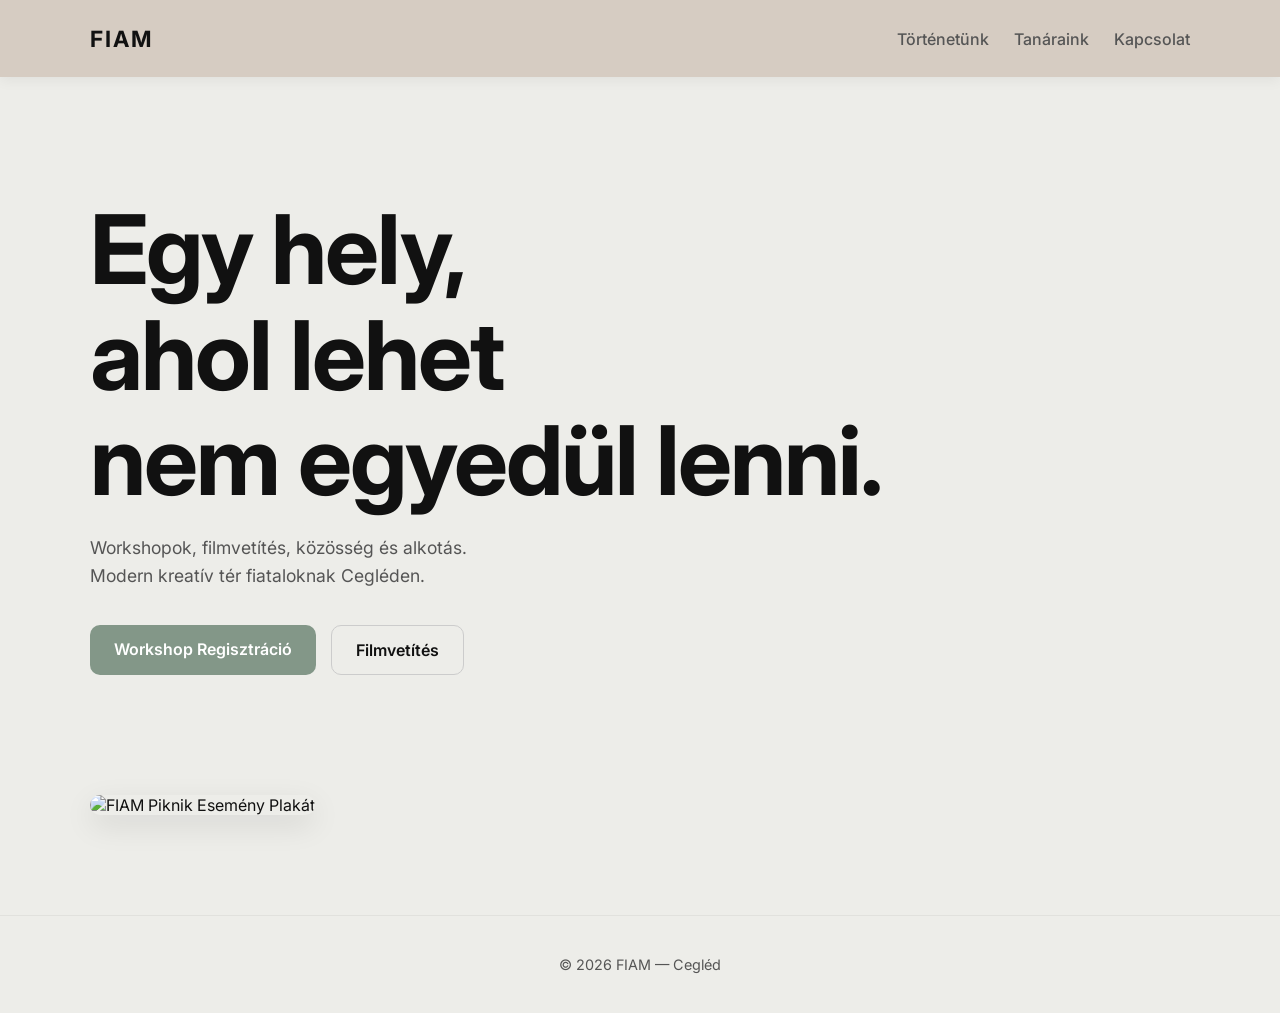
==== pages/index.html @ 91572145 "1st upload" ====
<!DOCTYPE html>
<html lang="hu">
<head>
  <meta charset="UTF-8">
  <meta name="viewport" content="width=device-width, initial-scale=1.0">
  <meta name="description" content="FIAM Piknik - Modern kreatív tér és közösség fiataloknak Cegléden.">
  <title>FIAM Piknik</title>
  <link href="https://fonts.googleapis.com/css2?family=Inter:wght@300;400;500;600;700&display=swap" rel="stylesheet">
  <link rel="stylesheet" href="../styles/css/style.css">
</head>
<body>

<header>
  <div class="container nav">
    <a href="index.html" class="logo">FIAM</a>
    <nav class="menu" id="menu">
      <a href="tortenetunk.html">Történetünk</a>
      <a href="tanaraink.html">Tanáraink</a>
      <a href="kapcsolatok.html">Kapcsolat</a>
    </nav>
    <button class="hamburger" id="hamburger" aria-label="Menü megnyitása" aria-expanded="false">
      <span></span>
      <span></span>
      <span></span>
    </button>
  </div>
</header>

<main>
  <section class="hero">
    <div class="container">
      <h1>
        Egy hely,<br>
        ahol lehet<br>
        nem egyedül lenni.
      </h1>
      <p>
        Workshopok, filmvetítés, közösség és alkotás.<br>
        Modern kreatív tér fiataloknak Cegléden.
      </p>
      <div class="buttons">
        <a class="btn btn-dark" href="#">Workshop Regisztráció</a>
        <a class="btn btn-light" href="#">Filmvetítés</a>
      </div>
    </div>
  </section>

  <section class="poster">
    <div class="container">
      <img src="https://fiamcegled.hu/wp-content/uploads/2026/05/FiAM-piknik_a-scaled.jpg" alt="FIAM Piknik Esemény Plakát">
    </div>
  </section>
</main>

<footer>
  <div class="container">
    © 2026 FIAM — Cegléd
  </div>
</footer>

<script src="../script/script.js"></script>
</body>
</html>
---- styles/css/style.css ----
:root {
  --bg-color: #edede9;
  --nav-bg: #d6ccc2;
  --text-main: #111;
  --text-muted: #555;
  --accent: #839788;
  --accent-hover: #6a7c6e;
  --border-color: #ccc;
  --white: #ffffff;
}

* {
  margin: 0;
  padding: 0;
  box-sizing: border-box;
}

body {
  font-family: 'Inter', sans-serif;
  background: var(--bg-color);
  color: var(--text-main);
  -webkit-font-smoothing: antialiased;
}

/* CONTAINER */
.container {
  width: 90%;
  max-width: 1100px;
  margin: auto;
}

/* NAV */
header {
  background: var(--nav-bg);
  padding: 25px 0;
  position: sticky;
  top: 0;
  z-index: 10;
  box-shadow: 0 4px 12px rgba(0, 0, 0, 0.05);
}

.nav {
  display: flex;
  justify-content: space-between;
  align-items: center;
}

.logo {
  font-weight: 700;
  font-size: 1.4rem;
  text-decoration: none;
  color: var(--text-main);
  letter-spacing: 2px;
  transition: opacity 0.3s ease;
}

.logo:hover {
  opacity: 0.7;
}

.menu {
  display: flex;
  gap: 25px;
}

.menu a {
  text-decoration: none;
  color: var(--text-muted);
  font-weight: 500;
  transition: color 0.3s ease;
}

.menu a:hover,
.menu a.active-link {
  color: var(--accent);
}

/* HAMBURGER */
.hamburger {
  display: none;
  flex-direction: column;
  gap: 5px;
  background: none;
  border: none;
  cursor: pointer;
  padding: 5px;
}

.hamburger span {
  width: 25px;
  height: 2px;
  background: var(--text-main);
  transition: all 0.3s ease;
}

/* HERO */
.hero {
  padding: 120px 0;
}

.hero h1 {
  font-size: clamp(3rem, 8vw, 6rem);
  line-height: 1.1;
  letter-spacing: -2px;
}

.hero p {
  margin-top: 20px;
  color: var(--text-muted);
  font-size: 1.1rem;
  line-height: 1.6;
}

/* BUTTONS */
.buttons {
  margin-top: 35px;
  display: flex;
  gap: 15px;
  flex-wrap: wrap;
}

.btn {
  padding: 14px 24px;
  border-radius: 10px;
  text-decoration: none;
  font-weight: 600;
  transition: all 0.3s ease;
  display: inline-block;
}

.btn-dark {
  background: var(--accent);
  color: var(--white);
}

.btn-dark:hover {
  background: var(--accent-hover);
  transform: translateY(-2px);
  box-shadow: 0 4px 12px rgba(131, 151, 136, 0.4);
}

.btn-light {
  border: 1px solid var(--border-color);
  color: var(--text-main);
  background: transparent;
}

.btn-light:hover {
  background: var(--text-main);
  color: var(--white);
  border-color: var(--text-main);
  transform: translateY(-2px);
  box-shadow: 0 4px 12px rgba(17, 17, 17, 0.2);
}

/* POSTER */
.poster img {
  width: 100%;
  border-radius: 20px;
  margin-bottom: 100px;
  box-shadow: 0 10px 30px rgba(0, 0, 0, 0.1);
  object-fit: cover;
}

/* STORY */
.story-hero {
  padding: 100px 0 60px;
}

.eyebrow {
  color: var(--accent);
  font-weight: 600;
  text-transform: uppercase;
  letter-spacing: 1px;
  font-size: 0.9rem;
}

.lead {
  margin-top: 20px;
  color: var(--text-muted);
  max-width: 600px;
  font-size: 1.2rem;
}

.story-content {
  padding: 60px 0 100px;
}

.narrow {
  max-width: 800px;
}

.story-block {
  margin-bottom: 60px;
}

.story-block h2 {
  margin-bottom: 20px;
  font-size: 2rem;
  letter-spacing: -0.5px;
}

.story-block p {
  color: var(--text-muted);
  line-height: 1.8;
  margin-bottom: 15px;
  font-size: 1.05rem;
}

.story-list {
  list-style-type: none;
  padding-left: 15px;
  margin-top: 10px;
}

.story-list li {
  position: relative;
  margin-bottom: 8px;
  color: var(--text-muted);
}

.story-list li::before {
  content: "→";
  position: absolute;
  left: -20px;
  color: var(--accent);
}

/* FOOTER */
footer {
  padding: 40px;
  text-align: center;
  color: var(--text-muted);
  font-size: 0.9rem;
  border-top: 1px solid rgba(0, 0, 0, 0.05);
}

/* MOBILE */
@media (max-width: 700px) {
  .menu {
    position: absolute;
    top: 80px;
    right: 5%;
    background: var(--nav-bg);
    flex-direction: column;
    padding: 20px;
    border-radius: 15px;
    box-shadow: 0 10px 20px rgba(0,0,0,0.1);
    
    /* Animation setup */
    opacity: 0;
    visibility: hidden;
    transform: translateY(-10px);
    transition: all 0.3s ease;
  }

  .menu.active {
    opacity: 1;
    visibility: visible;
    transform: translateY(0);
  }

  .hamburger {
    display: flex;
  }

  /* Hamburger to X Animation */
  .hamburger.active span:nth-child(1) {
    transform: translateY(7px) rotate(45deg);
  }
  .hamburger.active span:nth-child(2) {
    opacity: 0;
  }
  .hamburger.active span:nth-child(3) {
    transform: translateY(-7px) rotate(-45deg);
  }
}

/* CONTACT PAGE STYLES */
.contact-grid {
  display: grid;
  grid-template-columns: 1fr 1fr;
  gap: 40px;
  margin-top: 40px;
}

.contact-card {
  background: var(--white);
  padding: 35px;
  border-radius: 15px;
  box-shadow: 0 4px 20px rgba(0, 0, 0, 0.04);
  margin-bottom: 30px;
}

.contact-card h3 {
  font-size: 1.4rem;
  margin-bottom: 20px;
  color: var(--text-main);
  border-bottom: 2px solid var(--bg-color);
  padding-bottom: 10px;
}

.contact-card p {
  color: var(--text-muted);
  line-height: 1.6;
  margin-bottom: 10px;
  font-size: 1.05rem;
}

.contact-card a {
  color: var(--accent);
  text-decoration: none;
  font-weight: 500;
  transition: color 0.3s ease;
}

.contact-card a:hover {
  color: var(--accent-hover);
}

/* SOCIAL ICONS */
.social-links {
  display: flex;
  gap: 15px;
  margin-top: 25px;
}

.social-links a.social-icon {
  display: flex;
  align-items: center;
  justify-content: center;
  width: 50px;
  height: 50px;
  background: var(--nav-bg);
  border-radius: 50%;
  color: var(--text-main);
  transition: all 0.3s ease;
}

.social-links a.social-icon:hover {
  background: var(--accent);
  color: var(--white);
  transform: translateY(-3px);
  box-shadow: 0 5px 15px rgba(131, 151, 136, 0.4);
}

.social-links svg {
  width: 22px;
  height: 22px;
}

/* TEAM LIST */
.team-list {
  list-style: none;
  padding: 0;
}

.team-list li {
  margin-bottom: 20px;
  padding-bottom: 20px;
  border-bottom: 1px solid var(--bg-color);
}

.team-list li:last-child {
  border-bottom: none;
  margin-bottom: 0;
  padding-bottom: 0;
}

.team-role {
  font-size: 0.85rem;
  color: var(--accent);
  text-transform: uppercase;
  letter-spacing: 1px;
  font-weight: 700;
  margin-bottom: 5px;
  display: block;
}

.team-name {
  font-weight: 600;
  font-size: 1.2rem;
  color: var(--text-main);
  margin-bottom: 3px;
}

.team-desc {
  font-size: 0.95rem;
  color: var(--text-muted);
}

/* MOBILE RESPONSIVE FOR CONTACT */
@media (max-width: 850px) {
  .contact-grid {
    grid-template-columns: 1fr;
    gap: 20px;
  }
}

/* PAGE HERO */
.page-hero {
  padding: 100px 0 60px;
}

.page-hero h1 {
  font-size: clamp(3rem, 6vw, 4.5rem);
  letter-spacing: -2px;
}

.section-title {
  font-size: 2rem;
  margin-bottom: 30px;
}

/* TEACHERS */
.teachers {
  padding-bottom: 80px;
}

.teacher-card {
  background: #d6ccc2;
  padding: 30px;
  border-radius: 20px;
  margin-bottom: 20px;
}

.teacher-card h2 {
  margin-bottom: 5px;
}

.role {
  color: #839788;
  font-weight: 600;
  margin-bottom: 15px;
  font-size: 0.9rem;
}

.teacher-card p {
  color: #333;
  line-height: 1.7;
}

/* MOBILE */
@media (max-width: 700px) {
  .teacher-card {
    padding: 20px;
  }
}
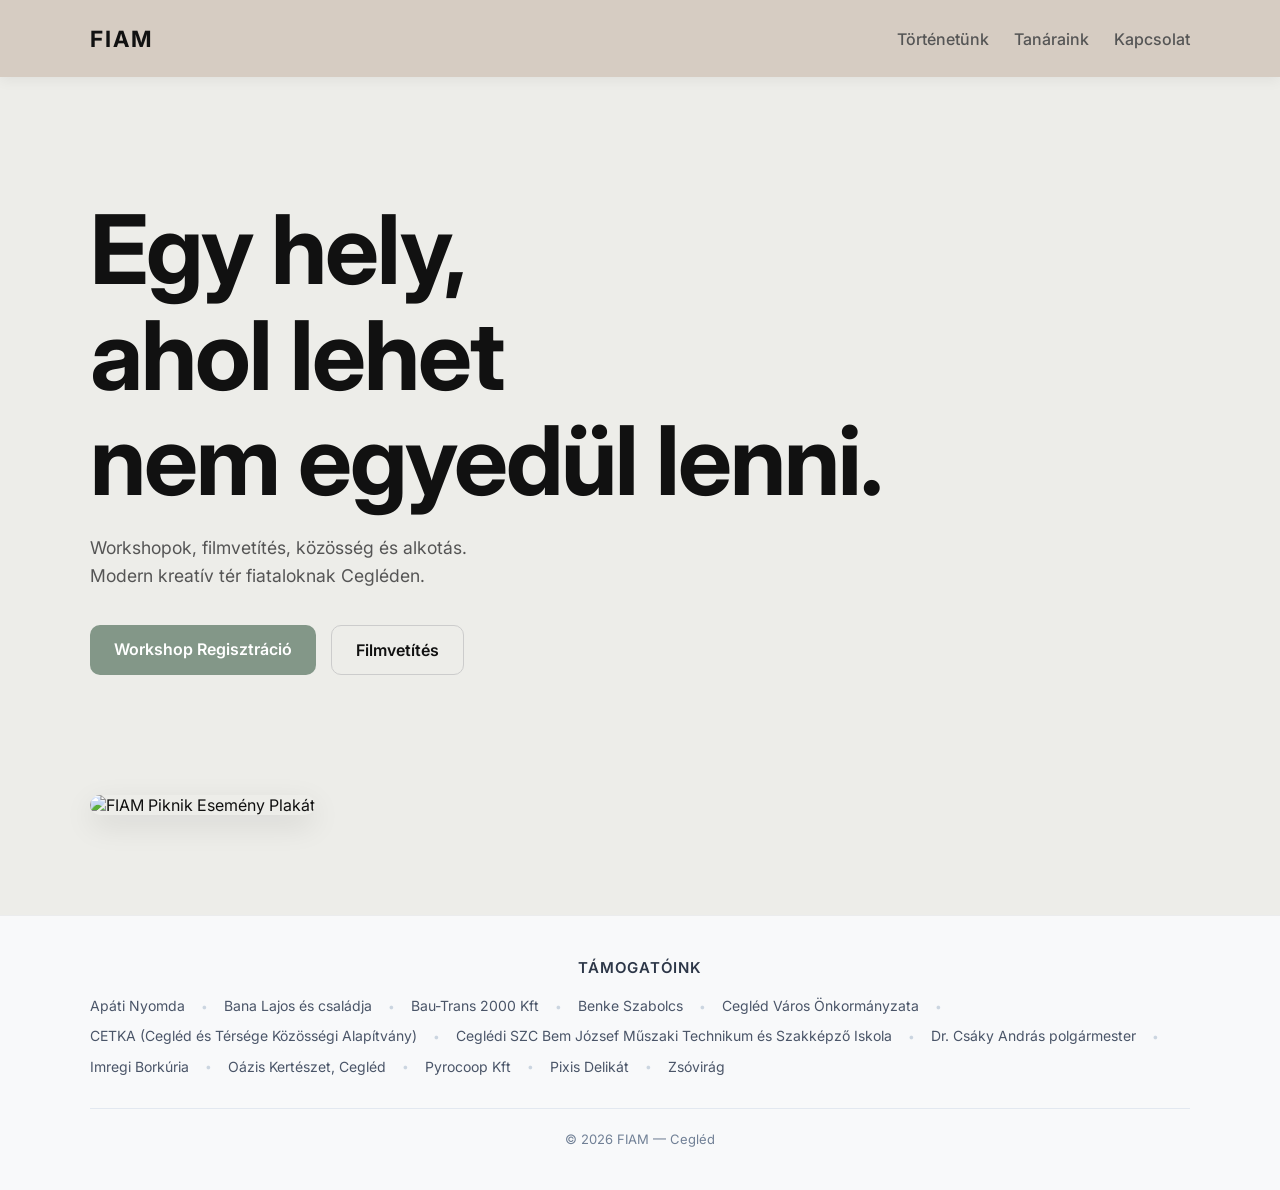
==== commit e7966b56: "2nd upload" ====
--- a/pages/index.html
+++ b/pages/index.html
@@ -39,8 +39,8 @@
         Modern kreatív tér fiataloknak Cegléden.
       </p>
       <div class="buttons">
-        <a class="btn btn-dark" href="#">Workshop Regisztráció</a>
-        <a class="btn btn-light" href="#">Filmvetítés</a>
+        <a class="btn btn-dark" href="https://docs.google.com/forms/d/e/1FAIpQLSfOyx-lKO59mky2775kiekWJ3cgmGbT6Sdpi0elYTMu3BIM1Q/viewform">Workshop Regisztráció</a>
+        <a class="btn btn-light" href="https://docs.google.com/forms/d/e/1FAIpQLSedreOMZ-B2SoNnK7aOs1wE3jOLgjeeTWIE_7Nc17UsYSAidQ/viewform">Filmvetítés</a>
       </div>
     </div>
   </section>
@@ -52,9 +52,34 @@
   </section>
 </main>
 
-<footer>
-  <div class="container">
-    © 2026 FIAM — Cegléd
+<footer class="site-footer">
+  <div class="container footer-content">
+    
+    <div class="footer-sponsors">
+      <h3>Támogatóink</h3>
+      <ul class="sponsor-list">
+        <li>Apáti Nyomda</li>
+        <li>Bana Lajos és családja</li>
+        <li>Bau-Trans 2000 Kft</li>
+        <li>Benke Szabolcs</li>
+        <li>Cegléd Város Önkormányzata</li>
+        <li>CETKA (Cegléd és Térsége Közösségi Alapítvány)</li>
+        <li>Ceglédi SZC Bem József Műszaki Technikum és Szakképző Iskola</li>
+        <li>Dr. Csáky András polgármester</li>
+        <li>Imregi Borkúria</li>
+        <li>Oázis Kertészet, Cegléd</li>
+        <li>Pyrocoop Kft</li>
+        <li>Pixis Delikát</li>
+        <li>Zsóvirág</li>
+      </ul>
+    </div>
+
+    <hr class="footer-divider">
+
+    <div class="footer-bottom">
+      <p class="copyright">&copy; 2026 FIAM &mdash; Cegléd</p>
+    </div>
+
   </div>
 </footer>
 
--- a/styles/css/style.css
+++ b/styles/css/style.css
@@ -22,14 +22,12 @@
   -webkit-font-smoothing: antialiased;
 }
 
-/* CONTAINER */
 .container {
   width: 90%;
   max-width: 1100px;
   margin: auto;
 }
 
-/* NAV */
 header {
   background: var(--nav-bg);
   padding: 25px 0;
@@ -75,7 +73,6 @@
   color: var(--accent);
 }
 
-/* HAMBURGER */
 .hamburger {
   display: none;
   flex-direction: column;
@@ -93,7 +90,6 @@
   transition: all 0.3s ease;
 }
 
-/* HERO */
 .hero {
   padding: 120px 0;
 }
@@ -111,7 +107,6 @@
   line-height: 1.6;
 }
 
-/* BUTTONS */
 .buttons {
   margin-top: 35px;
   display: flex;
@@ -153,7 +148,6 @@
   box-shadow: 0 4px 12px rgba(17, 17, 17, 0.2);
 }
 
-/* POSTER */
 .poster img {
   width: 100%;
   border-radius: 20px;
@@ -162,7 +156,6 @@
   object-fit: cover;
 }
 
-/* STORY */
 .story-hero {
   padding: 100px 0 60px;
 }
@@ -226,7 +219,6 @@
   color: var(--accent);
 }
 
-/* FOOTER */
 footer {
   padding: 40px;
   text-align: center;
@@ -235,7 +227,6 @@
   border-top: 1px solid rgba(0, 0, 0, 0.05);
 }
 
-/* MOBILE */
 @media (max-width: 700px) {
   .menu {
     position: absolute;
@@ -247,7 +238,6 @@
     border-radius: 15px;
     box-shadow: 0 10px 20px rgba(0,0,0,0.1);
     
-    /* Animation setup */
     opacity: 0;
     visibility: hidden;
     transform: translateY(-10px);
@@ -264,7 +254,6 @@
     display: flex;
   }
 
-  /* Hamburger to X Animation */
   .hamburger.active span:nth-child(1) {
     transform: translateY(7px) rotate(45deg);
   }
@@ -276,7 +265,6 @@
   }
 }
 
-/* CONTACT PAGE STYLES */
 .contact-grid {
   display: grid;
   grid-template-columns: 1fr 1fr;
@@ -318,7 +306,6 @@
   color: var(--accent-hover);
 }
 
-/* SOCIAL ICONS */
 .social-links {
   display: flex;
   gap: 15px;
@@ -349,7 +336,6 @@
   height: 22px;
 }
 
-/* TEAM LIST */
 .team-list {
   list-style: none;
   padding: 0;
@@ -389,7 +375,6 @@
   color: var(--text-muted);
 }
 
-/* MOBILE RESPONSIVE FOR CONTACT */
 @media (max-width: 850px) {
   .contact-grid {
     grid-template-columns: 1fr;
@@ -397,7 +382,6 @@
   }
 }
 
-/* PAGE HERO */
 .page-hero {
   padding: 100px 0 60px;
 }
@@ -412,7 +396,6 @@
   margin-bottom: 30px;
 }
 
-/* TEACHERS */
 .teachers {
   padding-bottom: 80px;
 }
@@ -440,9 +423,61 @@
   line-height: 1.7;
 }
 
-/* MOBILE */
 @media (max-width: 700px) {
   .teacher-card {
     padding: 20px;
   }
+}
+
+.site-footer {
+  background-color: #f8f9fa; 
+  color: #4a4a4a;
+  padding: 40px 20px;
+  font-size: 14px;
+  line-height: 1.6;
+}
+
+.footer-sponsors h3 {
+  font-size: 15px;
+  font-weight: 600;
+  text-transform: uppercase;
+  letter-spacing: 0.05em;
+  color: #2d3748;
+  margin-bottom: 15px;
+  margin-top: 0;
+}
+
+.sponsor-list {
+  list-style: none;
+  padding: 0;
+  margin: 0;
+  display: flex;
+  flex-wrap: wrap; 
+  gap: 8px 16px; 
+}
+
+.sponsor-list li {
+  display: inline-flex;
+  align-items: center;
+  color: #4a5568;
+}
+
+.sponsor-list li:not(:last-child)::after {
+  content: "•";
+  margin-left: 16px;
+  color: #cbd5e0;
+  font-size: 12px;
+}
+
+.footer-divider {
+  border: 0;
+  border-top: 1px solid #e2e8f0;
+  margin: 30px 0 20px 0;
+}
+
+.footer-bottom .copyright {
+  margin: 0;
+  font-size: 13px;
+  color: #718096;
+  text-align: center;
 }
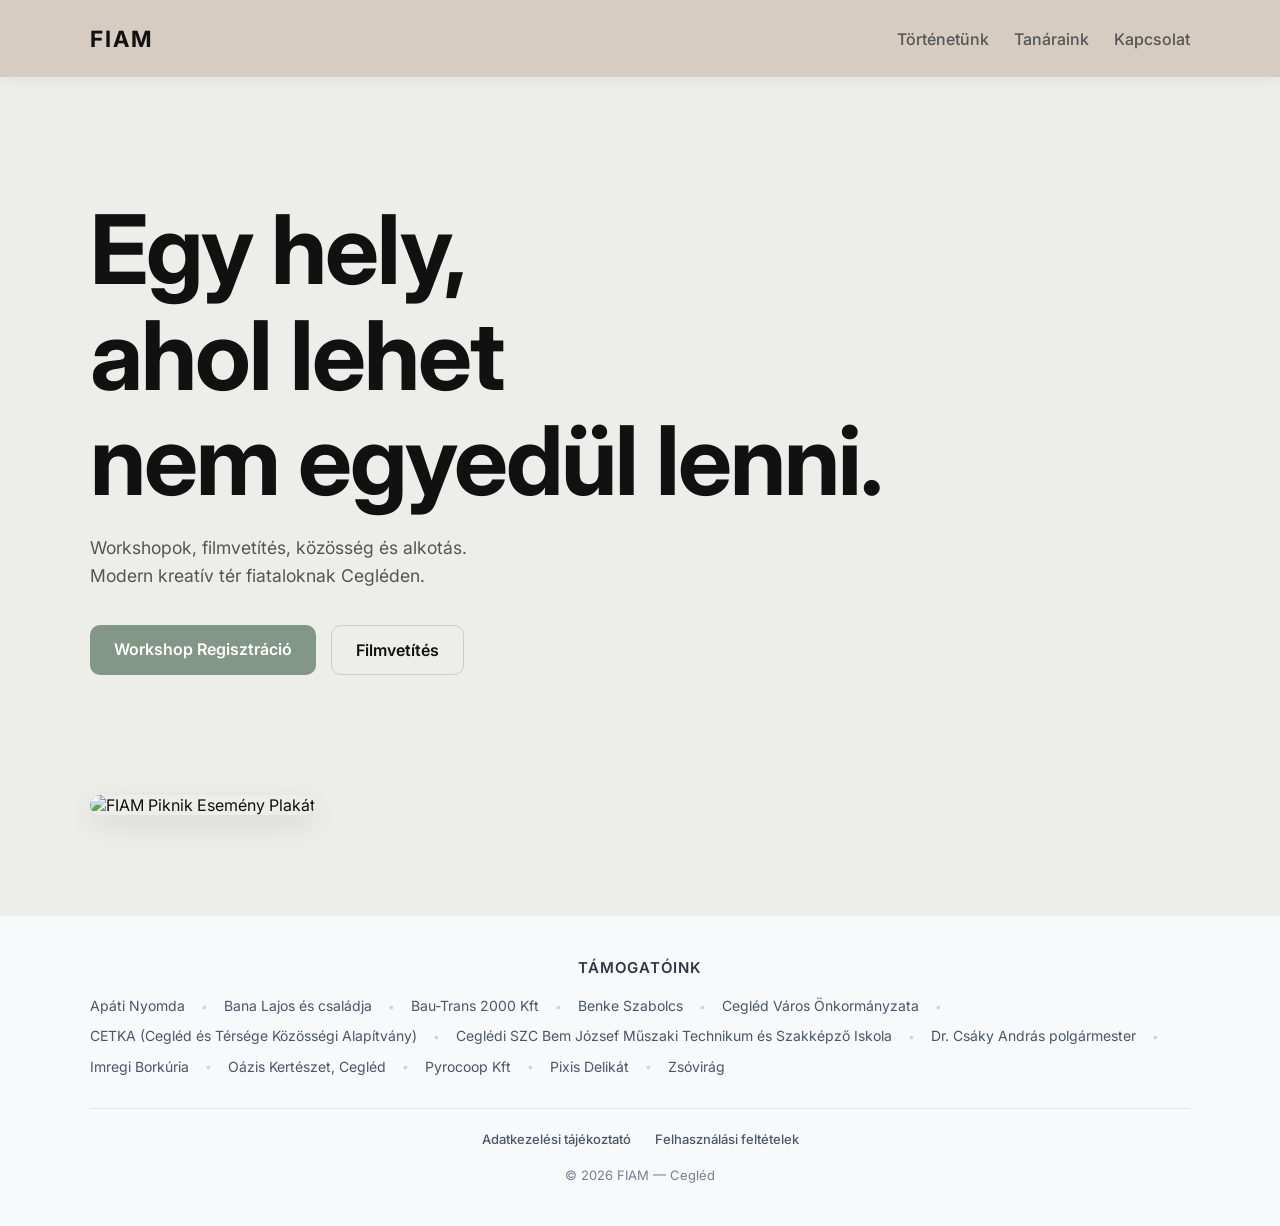
==== commit 72957f95: "Final-beadando" ====
--- a/pages/index.html
+++ b/pages/index.html
@@ -54,7 +54,7 @@
 
 <footer class="site-footer">
   <div class="container footer-content">
-    
+
     <div class="footer-sponsors">
       <h3>Támogatóink</h3>
       <ul class="sponsor-list">
@@ -77,12 +77,15 @@
     <hr class="footer-divider">
 
     <div class="footer-bottom">
+      <nav class="footer-links" aria-label="Jogi információk">
+        <a href="adatvedelem.html">Adatkezelési tájékoztató</a>
+        <a href="felhasznalasi-feltetelek.html">Felhasználási feltételek</a>
+      </nav>
       <p class="copyright">&copy; 2026 FIAM &mdash; Cegléd</p>
     </div>
-
   </div>
 </footer>
 
 <script src="../script/script.js"></script>
 </body>
-</html>+</html>
--- a/styles/css/style.css
+++ b/styles/css/style.css
@@ -480,4 +480,76 @@
   font-size: 13px;
   color: #718096;
   text-align: center;
-}+}
+
+/* ===== Footer jogi linkek ===== */
+.footer-links {
+  display: flex;
+  justify-content: center;
+  flex-wrap: wrap;
+  gap: 8px 24px;
+  margin-bottom: 15px;
+}
+
+.footer-links a {
+  color: #4a5568;
+  text-decoration: none;
+  font-size: 13px;
+  font-weight: 500;
+  transition: color 0.3s ease;
+}
+
+.footer-links a:hover,
+.footer-links a:focus-visible {
+  color: var(--accent-hover);
+  text-decoration: underline;
+}
+
+/* ===== Jogi oldalak (adatvédelem, felhasználási feltételek) ===== */
+.legal-meta {
+  margin-top: 15px;
+  color: var(--text-muted);
+  font-size: 0.9rem;
+}
+
+.story-block h3 {
+  margin: 25px 0 10px;
+  font-size: 1.2rem;
+  color: var(--text-main);
+}
+
+.story-block p strong,
+.story-list li strong {
+  color: var(--text-main);
+  font-weight: 600;
+}
+
+.story-block a {
+  color: var(--accent-hover);
+  font-weight: 500;
+  text-decoration: underline;
+  text-underline-offset: 2px;
+  transition: color 0.3s ease;
+}
+
+.story-block a:hover {
+  color: var(--text-main);
+}
+
+.story-list {
+  padding-left: 25px;
+}
+
+.story-list li {
+  line-height: 1.7;
+}
+
+@media (max-width: 700px) {
+  .story-hero {
+    padding: 60px 0 30px;
+  }
+
+  .story-block h2 {
+    font-size: 1.5rem;
+  }
+}
